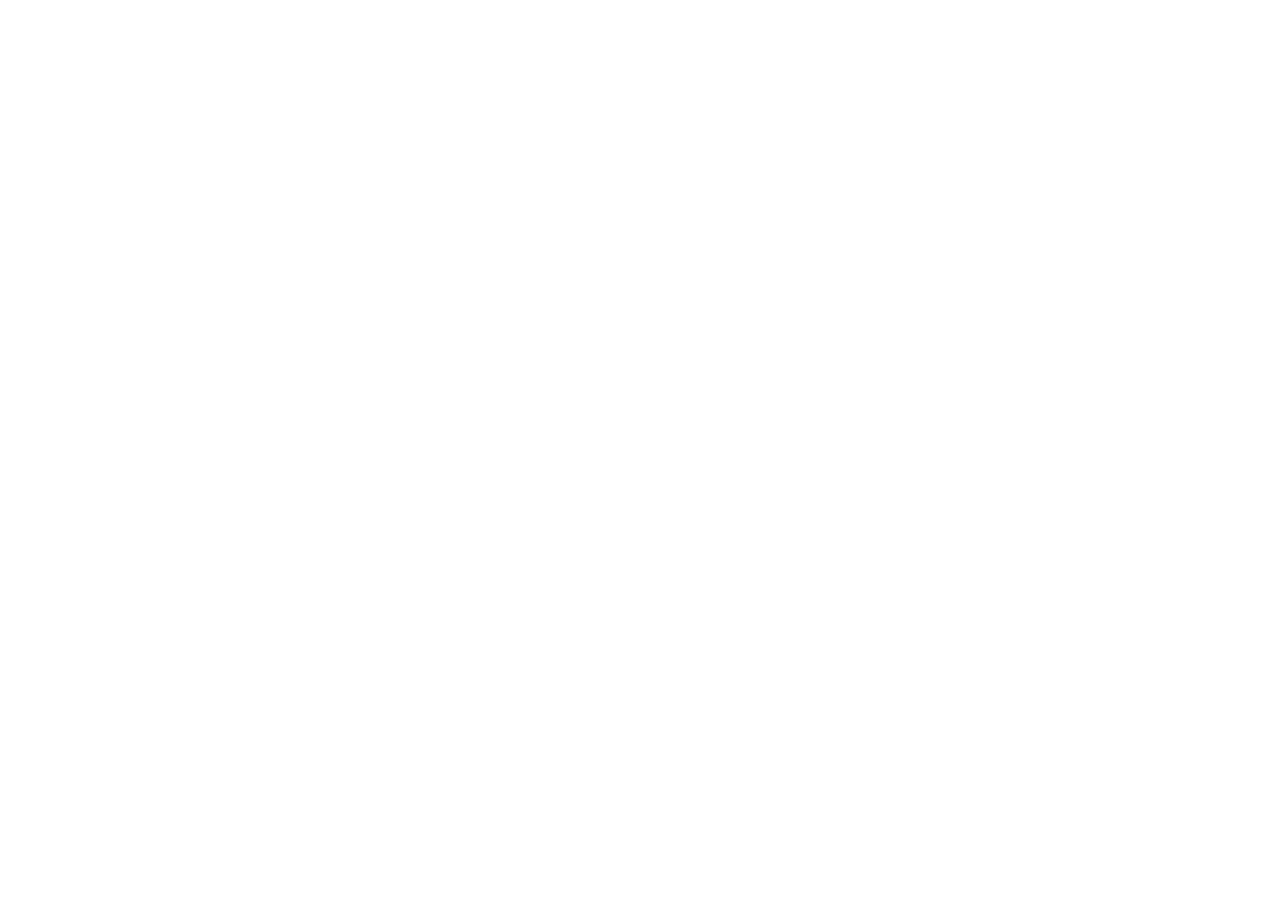
==== quize-app/index.html @ 2322b424 "starting quize-app" ====
<!DOCTYPE html>
<html lang="en">
<head>
    <meta charset="UTF-8">
    <meta http-equiv="X-UA-Compatible" content="IE=edge">
    <meta name="viewport" content="width=device-width, initial-scale=1.0">
    <link rel="stylesheet" href="./style.css">
    <script src="./script.js"></script>
    <title>Document</title>
</head>
<body>
    
</body>
</html>
---- quize-app/style.css ----
@import url('https://fonts.googleapis.com/css2?family=Poppins:wght@200;400&display=swap');

* {
    box-sizing: border-box;
}

body {
    margin: 0;
    font-family: 'Poppins', sans-serif;
}
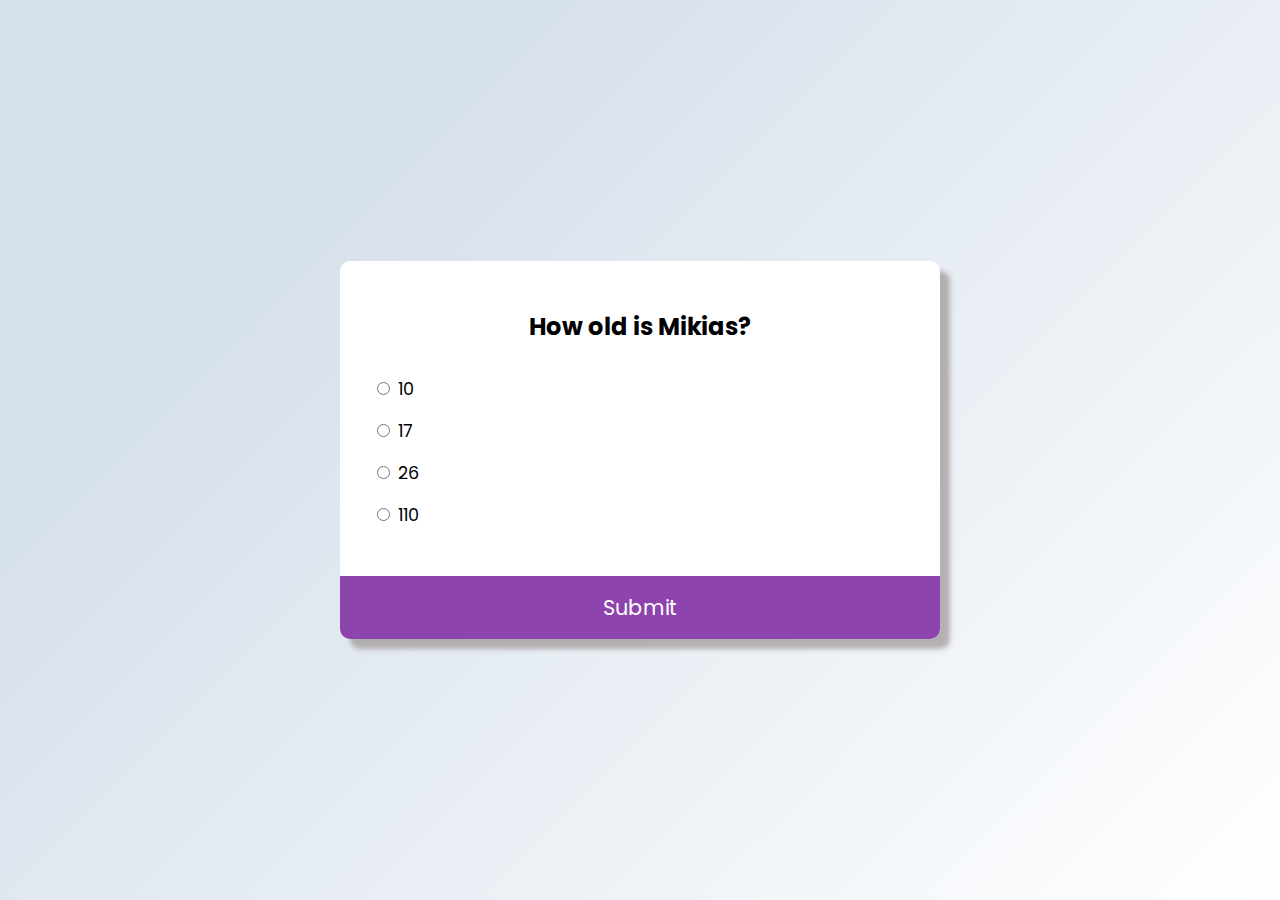
==== commit fd159317: "the quize app is done" ====
--- a/quize-app/index.html
+++ b/quize-app/index.html
@@ -5,10 +5,34 @@
     <meta http-equiv="X-UA-Compatible" content="IE=edge">
     <meta name="viewport" content="width=device-width, initial-scale=1.0">
     <link rel="stylesheet" href="./style.css">
-    <script src="./script.js"></script>
     <title>Document</title>
 </head>
 <body>
-    
+    <div class="quize-container" id="quize-container">
+        <div class="quize-header">
+            <h2 id="question">Question text</h2>
+            <ul>
+                <li>
+                    <input type="radio" id="a" name="answer" class="answer">
+                    <label for="a" id="a_text">Question</label>
+                </li>
+                <li>
+                    <input type="radio" id="b" name="answer" class="answer">
+                    <label for="b" id="b_text">Question</label>
+                </li>
+                <li>
+                    <input type="radio" id="c" name="answer" class="answer">
+                    <label for="c" id="c_text">Question</label>
+                </li>
+                <li>
+                    <input type="radio" id="d" name="answer" class="answer">
+                    <label for="d" id="d_text">Question</label>
+                </li>
+            </ul>
+        </div>
+        <button id="submit">Submit</button>
+    </div>
 </body>
-</html>+</html>
+
+<script src="./script.js"></script>
--- a/quize-app/style.css
+++ b/quize-app/style.css
@@ -5,6 +5,70 @@
 }
 
 body {
+    background-color: #ffffff;
+    background-image: linear-gradient(315deg, #ffffff 0%, #d7e1ec 74%);
     margin: 0;
     font-family: 'Poppins', sans-serif;
+    min-height: 100vh;
+    display: flex;
+    align-items: center;
+    justify-content: center;
+}
+
+.quize-container{
+    background-color: #fff;
+    width: 600px;
+    max-width: 100%;
+    border-radius: 10px;
+    box-shadow: 10px 10px 5px 0px rgba(161, 154, 154, 0.75);
+    -webkit-box-shadow: 10px 10px 5px 0px rgba(161, 154, 154, 0.75);
+    -moz-box-shadow: 10px 10px 5px 0px rgba(161, 154, 154, 0.75);
+}
+
+.quize-header{
+    padding: 2rem;
+}
+
+ul{
+    list-style-type: none;
+    padding: 0;
+}
+
+button{
+    background-color: #8e44ad;
+    border: none;
+    color: white;
+    display: block;
+    font-family: inherit;
+    width: 100%;
+    font-family: inherit;
+    font-size: 1.3rem;
+    padding: 1rem;
+    cursor: pointer;
+    border-bottom-right-radius: 10px;
+    border-bottom-left-radius: 10px;
+}
+
+button:hover{
+    background-color: #732d91;
+}
+
+ul li{
+    margin: 1rem 0;
+    font-size: 1.1rem;
+}
+
+ul li label{
+    cursor: pointer;
+}
+
+h2{
+    margin: 0;
+    text-align: center;
+    padding: 1rem;
+}
+
+button:focus{
+    outline: none;
+    background-color: #5e3370;
 }